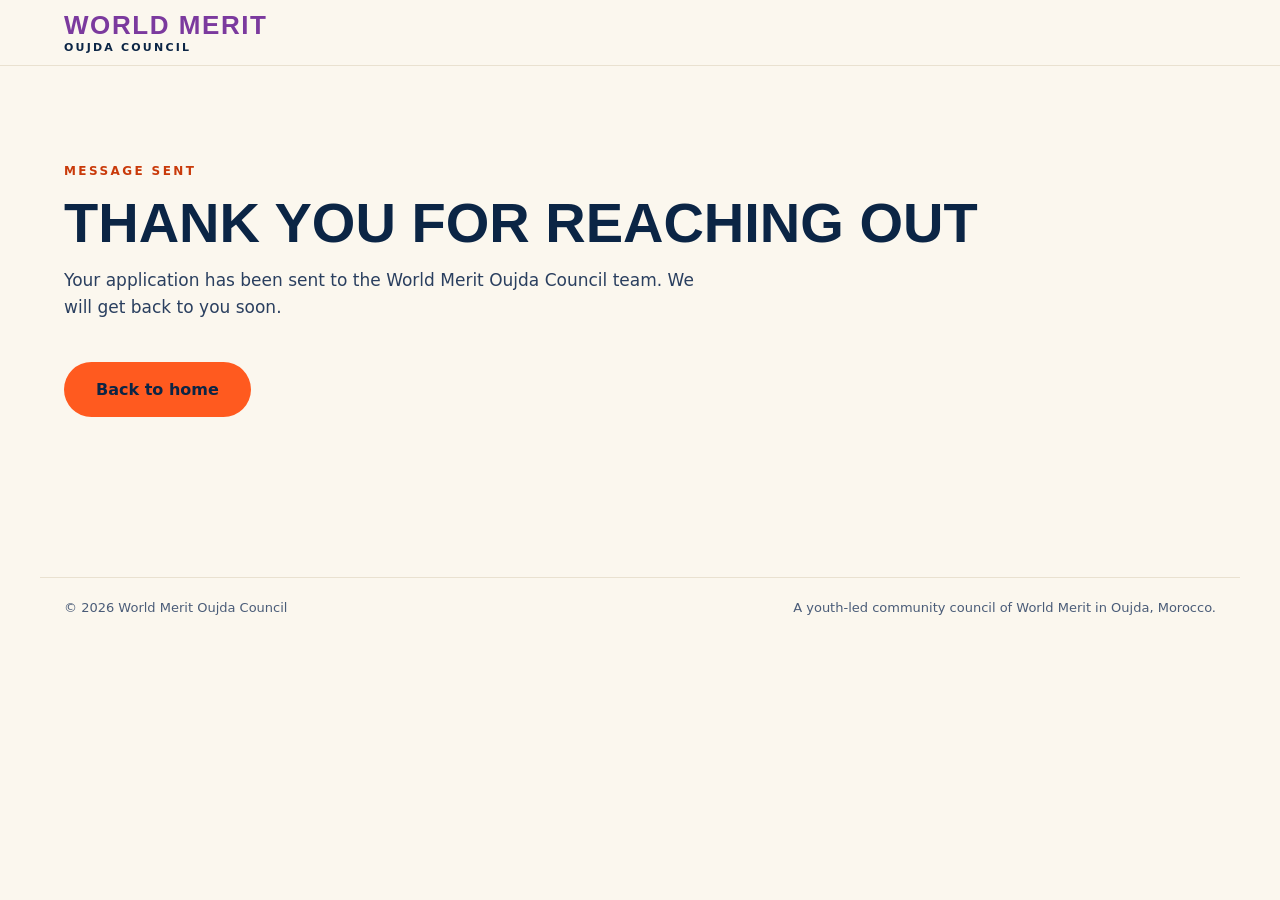
==== thanks.html @ 6a838cb5 "Send join form submissions to email via FormSubmit" ====
<!doctype html>
<html lang="en">
<head>
<meta charset="utf-8">
<meta name="viewport" content="width=device-width, initial-scale=1">
<link rel="icon" type="image/png" href="favicon.png">
<link rel="apple-touch-icon" href="apple-touch-icon.png">
<title>Thank you | World Merit Oujda Council</title>
<link rel="stylesheet" href="style.css">
</head>
<body>

<header class="site-header">
  <div class="wrap header-inner">
    <a class="brand" href="/" aria-label="World Merit Oujda Council, home">
      <span class="brand-text">
        <span class="brand-name">WORLD MERIT</span>
        <span class="brand-sub">OUJDA COUNCIL</span>
      </span>
    </a>
  </div>
</header>

<main id="top">
  <section class="section">
    <div class="wrap">
      <p class="eyebrow">Message sent</p>
      <h2>Thank you for reaching out</h2>
      <p class="section-lead">Your application has been sent to the World Merit Oujda Council team. We will get back to you soon.</p>
      <a class="btn btn-orange" href="/">Back to home</a>
    </div>
  </section>
</main>

<footer class="footer">
  <div class="wrap footer-bottom">
    <span>© <span id="year">2026</span> World Merit Oujda Council</span>
    <span>A youth-led community council of World Merit in Oujda, Morocco.</span>
  </div>
</footer>

<script>
  document.getElementById('year').textContent = new Date().getFullYear();
</script>
</body>
</html>
---- style.css ----
:root {
  --cream: #FBF7EE;
  --white: #FFFFFF;
  --navy: #0B2545;
  --ink-soft: #2A3F5F;
  --muted: #4A5C78;
  --line: #E9E1D0;
  --orange: #FF5A1F;
  --orange-text: #C93A0A;
  --amber: #FF9A2E;
  --yellow: #FFBE4D;
  --blue: #3A7BD5;
  --teal: #7FD6D6;
  --green: #2F6B4F;
  --mint: #7CC8A0;
  --purple: #7B3A9E;
  --display: 'Barlow Condensed', 'Arial Narrow', sans-serif;
  --body: 'DM Sans', system-ui, -apple-system, 'Segoe UI', sans-serif;
}

* { box-sizing: border-box; }
html { scroll-behavior: smooth; scroll-padding-top: 90px; }
body {
  margin: 0;
  background: var(--cream);
  color: var(--navy);
  font-family: var(--body);
  line-height: 1.6;
}
img { max-width: 100%; }
a { color: inherit; text-decoration: none; }
a:hover { color: var(--orange-text); }
:focus-visible { outline: 3px solid var(--blue); outline-offset: 3px; }

.wrap { max-width: 1200px; margin: 0 auto; padding: 0 24px; }

h1, h2, h3 { font-family: var(--display); font-weight: 700; text-transform: uppercase; margin: 0; line-height: 1; text-wrap: balance; }
h1 { font-size: clamp(52px, 9vw, 96px); line-height: .95; }
h2 { font-size: clamp(38px, 5vw, 56px); margin-bottom: 16px; }
h3 { font-size: 32px; margin-bottom: 12px; }
p { margin: 0 0 14px; }

.eyebrow { font-size: 12px; font-weight: 700; letter-spacing: .2em; text-transform: uppercase; color: var(--orange-text); margin-bottom: 14px; }
.eyebrow-light { color: var(--yellow); }
.lead { font-size: 19px; color: var(--ink-soft); max-width: 540px; }
.lead.light { color: #D6E0F0; }
.section-lead { font-size: 17px; color: var(--ink-soft); max-width: 640px; margin-bottom: 40px; }
.muted { color: var(--muted); }
.small { font-size: 14px; }

/* Buttons */
.btn { display: inline-block; font: 700 16px var(--body); padding: 16px 30px; border-radius: 999px; border: 2px solid transparent; cursor: pointer; text-align: center; }
.btn-orange { background: var(--orange); color: var(--navy); }
.btn-orange:hover { background: var(--amber); color: var(--navy); }
.btn-outline { border-color: var(--navy); color: var(--navy); }
.btn-outline:hover { background: var(--navy); color: var(--white); }
.btn-small { padding: 11px 22px; font-size: 15px; }

/* Header */
.site-header { position: sticky; top: 0; z-index: 20; background: var(--cream); border-bottom: 1px solid var(--line); }
.header-inner { display: flex; align-items: center; justify-content: space-between; gap: 16px; padding-top: 12px; padding-bottom: 12px; flex-wrap: wrap; }
.brand { display: flex; align-items: center; gap: 12px; }
.brand img { height: 48px; width: auto; }
.brand-text { display: flex; flex-direction: column; line-height: 1; }
.brand-name { font-family: var(--display); font-weight: 700; font-size: 26px; letter-spacing: .06em; color: var(--purple); }
.brand-sub { font-size: 11px; font-weight: 700; letter-spacing: .2em; margin-top: 4px; }
.brand-sub.dark { margin: 0 0 10px; }
.nav { display: flex; align-items: center; gap: 8px 28px; font-size: 15px; font-weight: 500; flex-wrap: wrap; }
.nav a.active { color: var(--orange-text); }
.nav-more { position: relative; }
.nav-more > summary { cursor: pointer; list-style: none; white-space: nowrap; }
.nav-more > summary::-webkit-details-marker { display: none; }
.nav-more > summary::after { content: ' ▾'; font-size: 11px; }
.nav-more[open] > summary::after { content: ' ▴'; }
.nav-more-panel { position: absolute; top: calc(100% + 14px); right: 0; min-width: 210px; background: var(--white); border: 1px solid var(--line); border-radius: 14px; box-shadow: 0 18px 40px -18px rgba(11,37,69,.35); padding: 10px; display: grid; gap: 2px; z-index: 30; }
.nav-more-panel a { padding: 8px 12px; border-radius: 8px; white-space: nowrap; }
.nav-more-panel a:hover { background: var(--cream); }
.nav-toggle { display: none; font: 700 15px var(--body); background: none; border: 2px solid var(--navy); color: var(--navy); border-radius: 999px; padding: 8px 18px; cursor: pointer; }

/* Hero */
.hero { padding: 72px 0 80px; }
.hero-grid { display: flex; flex-wrap: wrap; gap: 48px; align-items: center; }
.hero-copy { flex: 1 1 480px; min-width: 0; }
.hero-copy h1 { margin-bottom: 24px; }
.actions { display: flex; flex-wrap: wrap; gap: 12px; margin-top: 28px; }
.hero-card { flex: 1 1 360px; min-width: 0; background: var(--white); border-radius: 24px; overflow: hidden; box-shadow: 0 1px 0 var(--line), 0 24px 48px -24px rgba(11,37,69,.25); }
.spectrum { height: 240px; background: linear-gradient(90deg, var(--orange) 0%, var(--amber) 18%, var(--yellow) 32%, var(--mint) 50%, var(--teal) 66%, var(--blue) 82%, var(--navy) 100%); }
.hero-card-body { padding: 28px 32px 32px; }
.hero-card-title { font-family: var(--display); font-weight: 700; font-size: 32px; line-height: 1.1; text-transform: uppercase; margin-bottom: 10px; }

/* Stats */
.stats { background: var(--navy); color: var(--white); }
.stats-grid { display: grid; grid-template-columns: repeat(auto-fit, minmax(200px, 1fr)); gap: 32px; padding-top: 40px; padding-bottom: 40px; }
.stat-num { display: block; font-family: var(--display); font-weight: 700; font-size: 56px; line-height: 1; color: var(--yellow); font-variant-numeric: tabular-nums; }
.stat-label { display: block; font-size: 14px; margin-top: 6px; }

/* Sections */
.section { padding: 96px 0; }
.section-white { background: var(--white); }
.cards { display: grid; gap: 24px; }
.cards.three { grid-template-columns: repeat(auto-fit, minmax(280px, 1fr)); }
.card { background: var(--white); border-radius: 20px; padding: 32px; box-shadow: 0 1px 0 var(--line); display: flex; flex-direction: column; }
.card p { color: var(--ink-soft); }
.bar { display: block; width: 56px; height: 8px; border-radius: 4px; margin-bottom: 18px; }
.c-orange { background: var(--orange); }
.c-blue { background: var(--blue); }
.c-green { background: var(--green); }
.c-purple { background: var(--purple); }
.c-amber { background: var(--amber); }
.c-teal { background: var(--teal); }
.card-num { display: block; font-family: var(--display); font-weight: 700; font-size: 44px; line-height: 1; color: var(--orange-text); margin-bottom: 6px; }
.card-link { margin-top: auto; padding-top: 8px; font-weight: 700; color: var(--orange-text); }
.source { margin-top: 28px; font-size: 13px; color: var(--muted); }
.source a { text-decoration: underline; }

.split { display: flex; flex-wrap: wrap; gap: 48px; align-items: flex-start; }
.split > div { flex: 1 1 420px; min-width: 0; }
.split p { font-size: 17px; color: var(--ink-soft); }
.values { flex: 1 1 380px; min-width: 0; margin: 0; padding: 0; list-style: none; display: grid; grid-template-columns: repeat(auto-fit, minmax(280px, 1fr)); gap: 14px; }
.values li { background: var(--cream); border-radius: 16px; padding: 18px 22px; font-size: 16px; }
.values-title { margin: 48px 0 20px; }

/* Events */
.events { list-style: none; padding: 0; margin: 32px 0 0; border-top: 2px solid var(--navy); }
.event { display: flex; flex-wrap: wrap; align-items: center; gap: 12px 32px; padding: 24px 0; border-bottom: 1px solid var(--line); }
.event-date { flex: 0 0 150px; font-family: var(--display); font-weight: 700; font-size: 28px; color: var(--orange-text); }
.event-info { flex: 1 1 280px; min-width: 0; }
.event-title { font-weight: 700; font-size: 18px; display: block; }
.event-meta { font-size: 15px; color: var(--muted); }
.event .btn { padding: 10px 22px; font-size: 15px; }

/* Join */
.join { background: var(--navy); color: var(--white); padding: 88px 0; }
.join-grid { display: flex; flex-wrap: wrap; gap: 40px 64px; align-items: flex-start; }
.join-grid > div { flex: 1 1 400px; min-width: 0; }
.join h2 { color: var(--white); font-size: clamp(40px, 6vw, 64px); }
.form { flex: 1 1 380px; min-width: 0; background: var(--white); color: var(--navy); border-radius: 20px; padding: 28px; display: flex; flex-direction: column; gap: 6px; }
.form label { font-weight: 700; font-size: 14px; margin-top: 8px; }
.form input, .form select, .form textarea { font: 400 16px var(--body); color: var(--navy); padding: 12px 14px; border: 1.5px solid #B9C4D6; border-radius: 12px; background: var(--white); width: 100%; }
.form .btn { margin-top: 18px; }
.error { color: #B3260E; font-size: 13px; min-height: 18px; margin: 2px 0 0; }
.form-status { font-weight: 700; margin: 10px 0 0; min-height: 22px; }
.form-status.ok { color: var(--green); }

/* Footer */
.footer { background: var(--cream); padding-top: 64px; }
.footer-grid { display: grid; grid-template-columns: repeat(auto-fit, minmax(220px, 1fr)); gap: 40px; padding-bottom: 40px; }
.footer-grid a, .footer-grid p { display: block; font-size: 15px; margin-bottom: 8px; }
.footer-grid .eyebrow { margin-bottom: 12px; }
.footer-brand { font-family: var(--display); font-weight: 700; font-size: 28px; letter-spacing: .06em; color: var(--purple); margin: 0 0 6px !important; }
.footer-bottom { display: flex; flex-wrap: wrap; justify-content: space-between; gap: 8px; border-top: 1px solid var(--line); padding-top: 20px; padding-bottom: 28px; font-size: 13px; color: var(--muted); }

/* Mobile */
@media (max-width: 820px) {
  .nav-toggle { display: inline-block; }
  .nav { display: none; width: 100%; flex-direction: column; align-items: flex-start; padding: 12px 0 8px; gap: 14px; }
  .nav.open { display: flex; }
  .nav-more-panel { position: static; min-width: 0; box-shadow: none; border: 0; background: transparent; padding: 6px 0 0 14px; gap: 8px; }
  .nav-more-panel a { padding: 4px 0; }
  .hero { padding: 48px 0 56px; }
  .section { padding: 64px 0; }
}
@media (prefers-reduced-motion: reduce) {
  html { scroll-behavior: auto; }
}
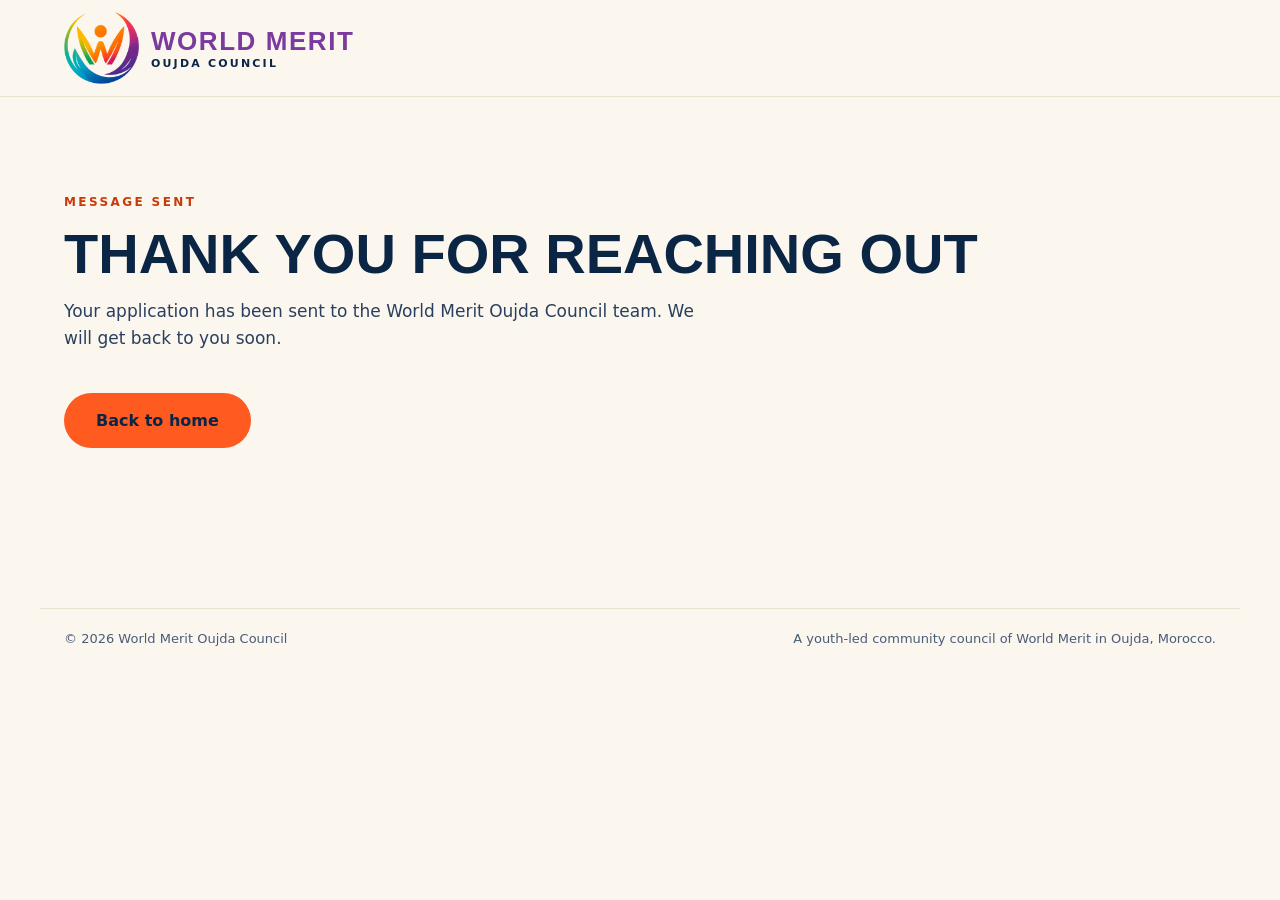
==== commit c2af218d: "Use emblem-only image with larger size, keep navbar wordmark" ====
--- a/thanks.html
+++ b/thanks.html
@@ -13,6 +13,7 @@
 <header class="site-header">
   <div class="wrap header-inner">
     <a class="brand" href="/" aria-label="World Merit Oujda Council, home">
+      <img src="logo-mark.png" alt="World Merit Oujda Council logo">
       <span class="brand-text">
         <span class="brand-name">WORLD MERIT</span>
         <span class="brand-sub">OUJDA COUNCIL</span>
--- a/style.css
+++ b/style.css
@@ -60,7 +60,7 @@
 .site-header { position: sticky; top: 0; z-index: 20; background: var(--cream); border-bottom: 1px solid var(--line); }
 .header-inner { display: flex; align-items: center; justify-content: space-between; gap: 16px; padding-top: 12px; padding-bottom: 12px; flex-wrap: wrap; }
 .brand { display: flex; align-items: center; gap: 12px; }
-.brand img { height: 48px; width: auto; }
+.brand img { height: 72px; width: auto; }
 .brand-text { display: flex; flex-direction: column; line-height: 1; }
 .brand-name { font-family: var(--display); font-weight: 700; font-size: 26px; letter-spacing: .06em; color: var(--purple); }
 .brand-sub { font-size: 11px; font-weight: 700; letter-spacing: .2em; margin-top: 4px; }
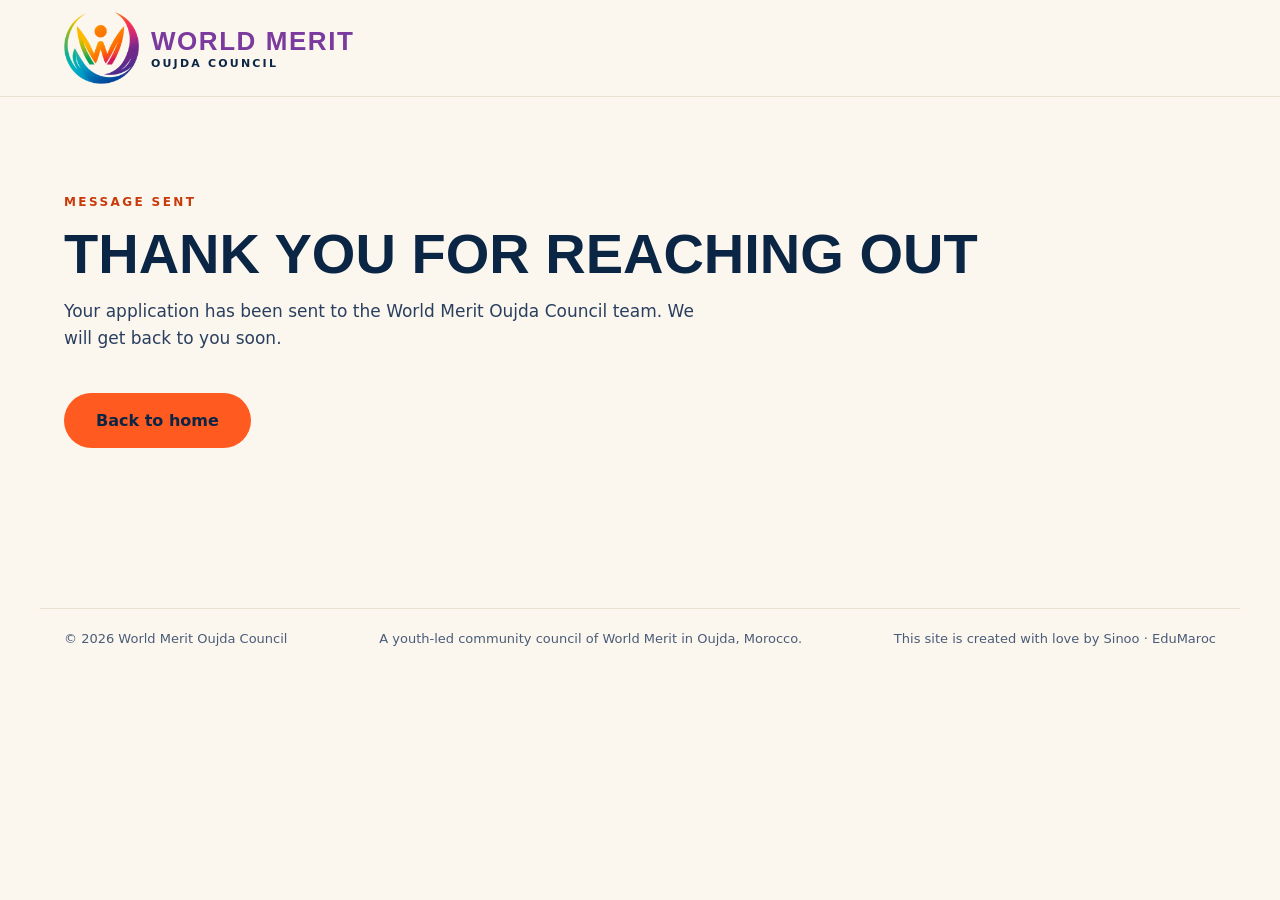
==== commit b723f1e8: "Add Sinoo credit and EduMaroc backlink" ====
--- a/thanks.html
+++ b/thanks.html
@@ -37,6 +37,7 @@
   <div class="wrap footer-bottom">
     <span>© <span id="year">2026</span> World Merit Oujda Council</span>
     <span>A youth-led community council of World Merit in Oujda, Morocco.</span>
+    <span>This site is created with love by Sinoo · <a href="https://www.edumaroc.org/" target="_blank" rel="noopener">EduMaroc</a></span>
   </div>
 </footer>
 
